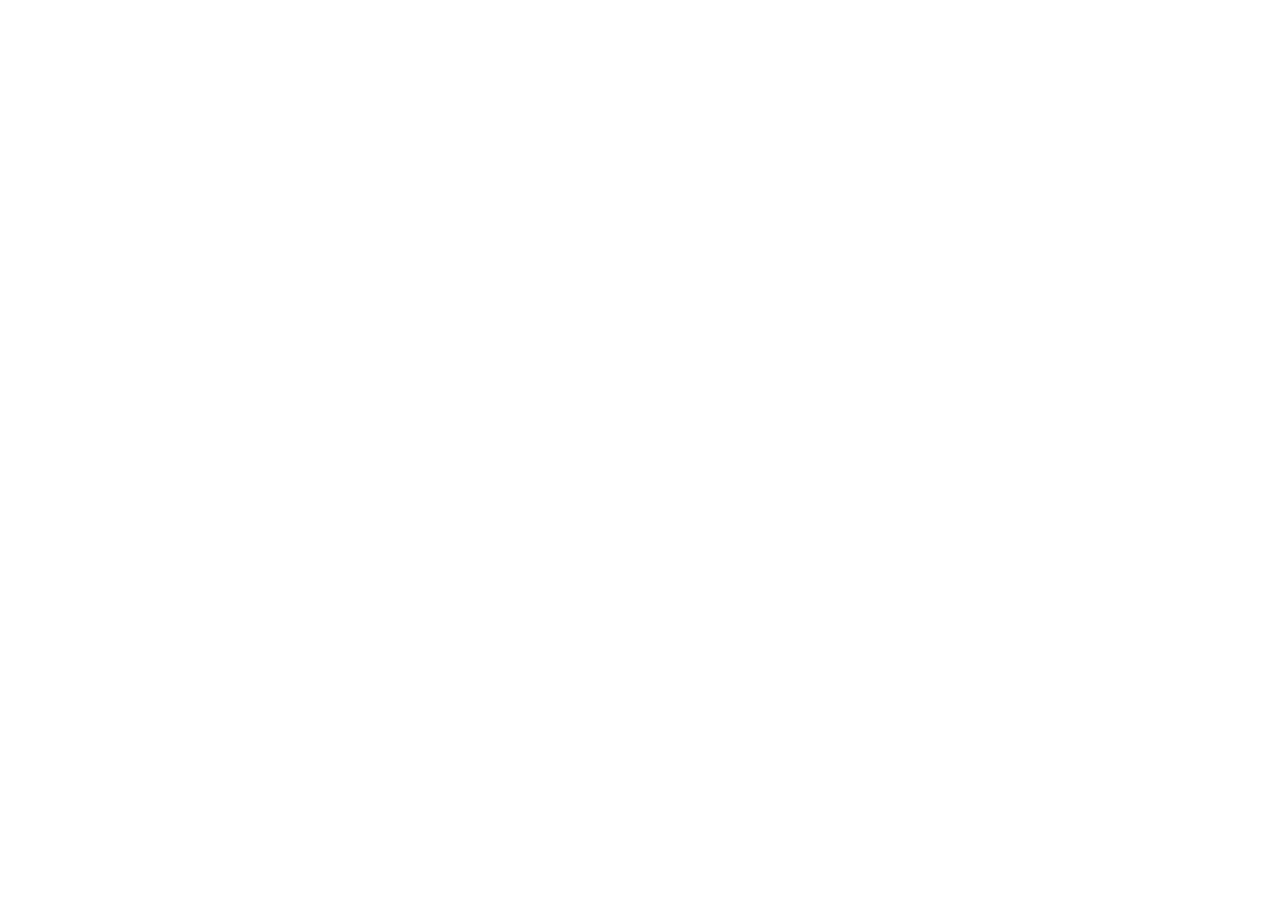
==== pages/24.6.30/index.html @ 5fab50ef "setup folders" ====
<!DOCTYPE html>
<html lang="en">
<head>
    <meta charset="UTF-8">
    <meta name="viewport" content="width=device-width, initial-scale=1.0">
    <title>24.6.30</title>
</head>
<body>
    
</body>
<script src="main.js"></script>
</html>
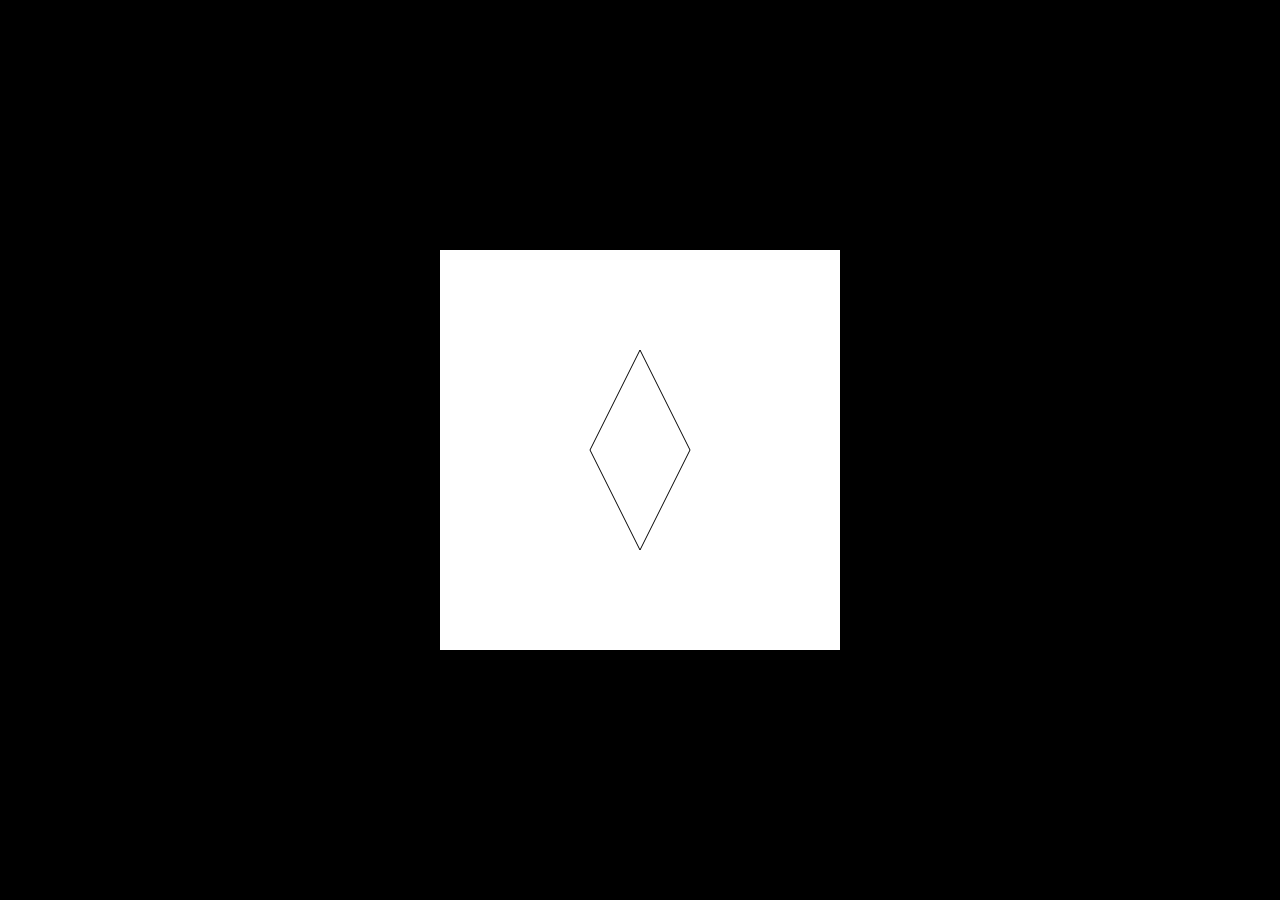
==== commit 898aa2c2: "paths update (diamond)" ====
--- a/pages/24.6.30/index.html
+++ b/pages/24.6.30/index.html
@@ -4,6 +4,13 @@
     <meta charset="UTF-8">
     <meta name="viewport" content="width=device-width, initial-scale=1.0">
     <title>24.6.30</title>
+    <script src="../../lib/scripts/canvasImageLoader.js"></script>
+    <script src="../../lib/scripts/colorMachine.js"></script>
+    <script src="../../lib/scripts/myBrush.js"></script>
+    <script src="../../lib/scripts/myCanvas.js"></script>
+    <script src="../../lib/scripts/timer.js"></script>
+    <script src="../../lib/scripts/typewriter.js"></script>
+    <script src="../../lib/scripts/Paths.js"></script>
 </head>
 <body>
     
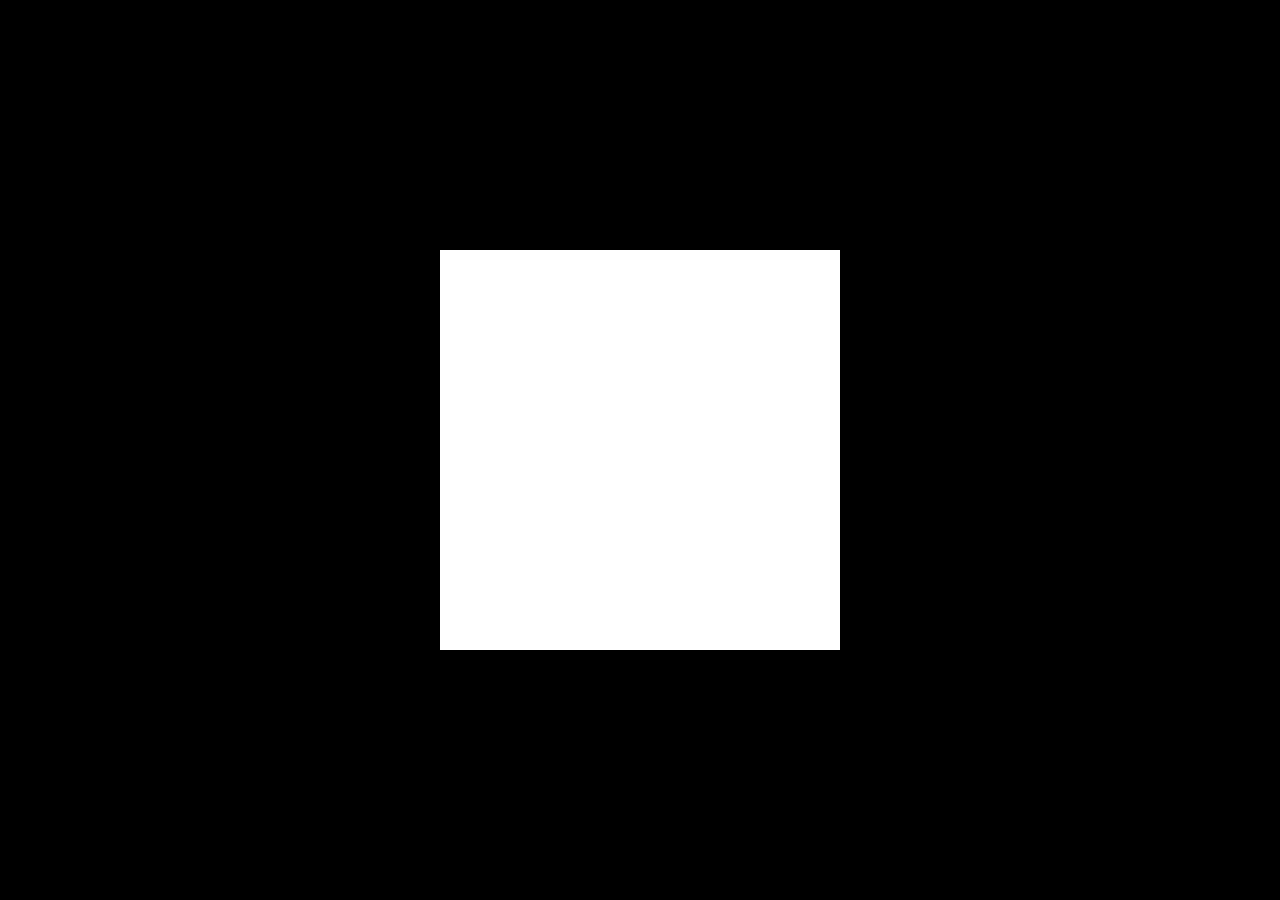
==== commit 8733dfcf: "misc" ====
--- a/pages/24.6.30/index.html
+++ b/pages/24.6.30/index.html
@@ -11,6 +11,7 @@
     <script src="../../lib/scripts/timer.js"></script>
     <script src="../../lib/scripts/typewriter.js"></script>
     <script src="../../lib/scripts/Paths.js"></script>
+    <script src="../../lib/scripts/PolarCartesianConverter.js"></script>
 </head>
 <body>
     
